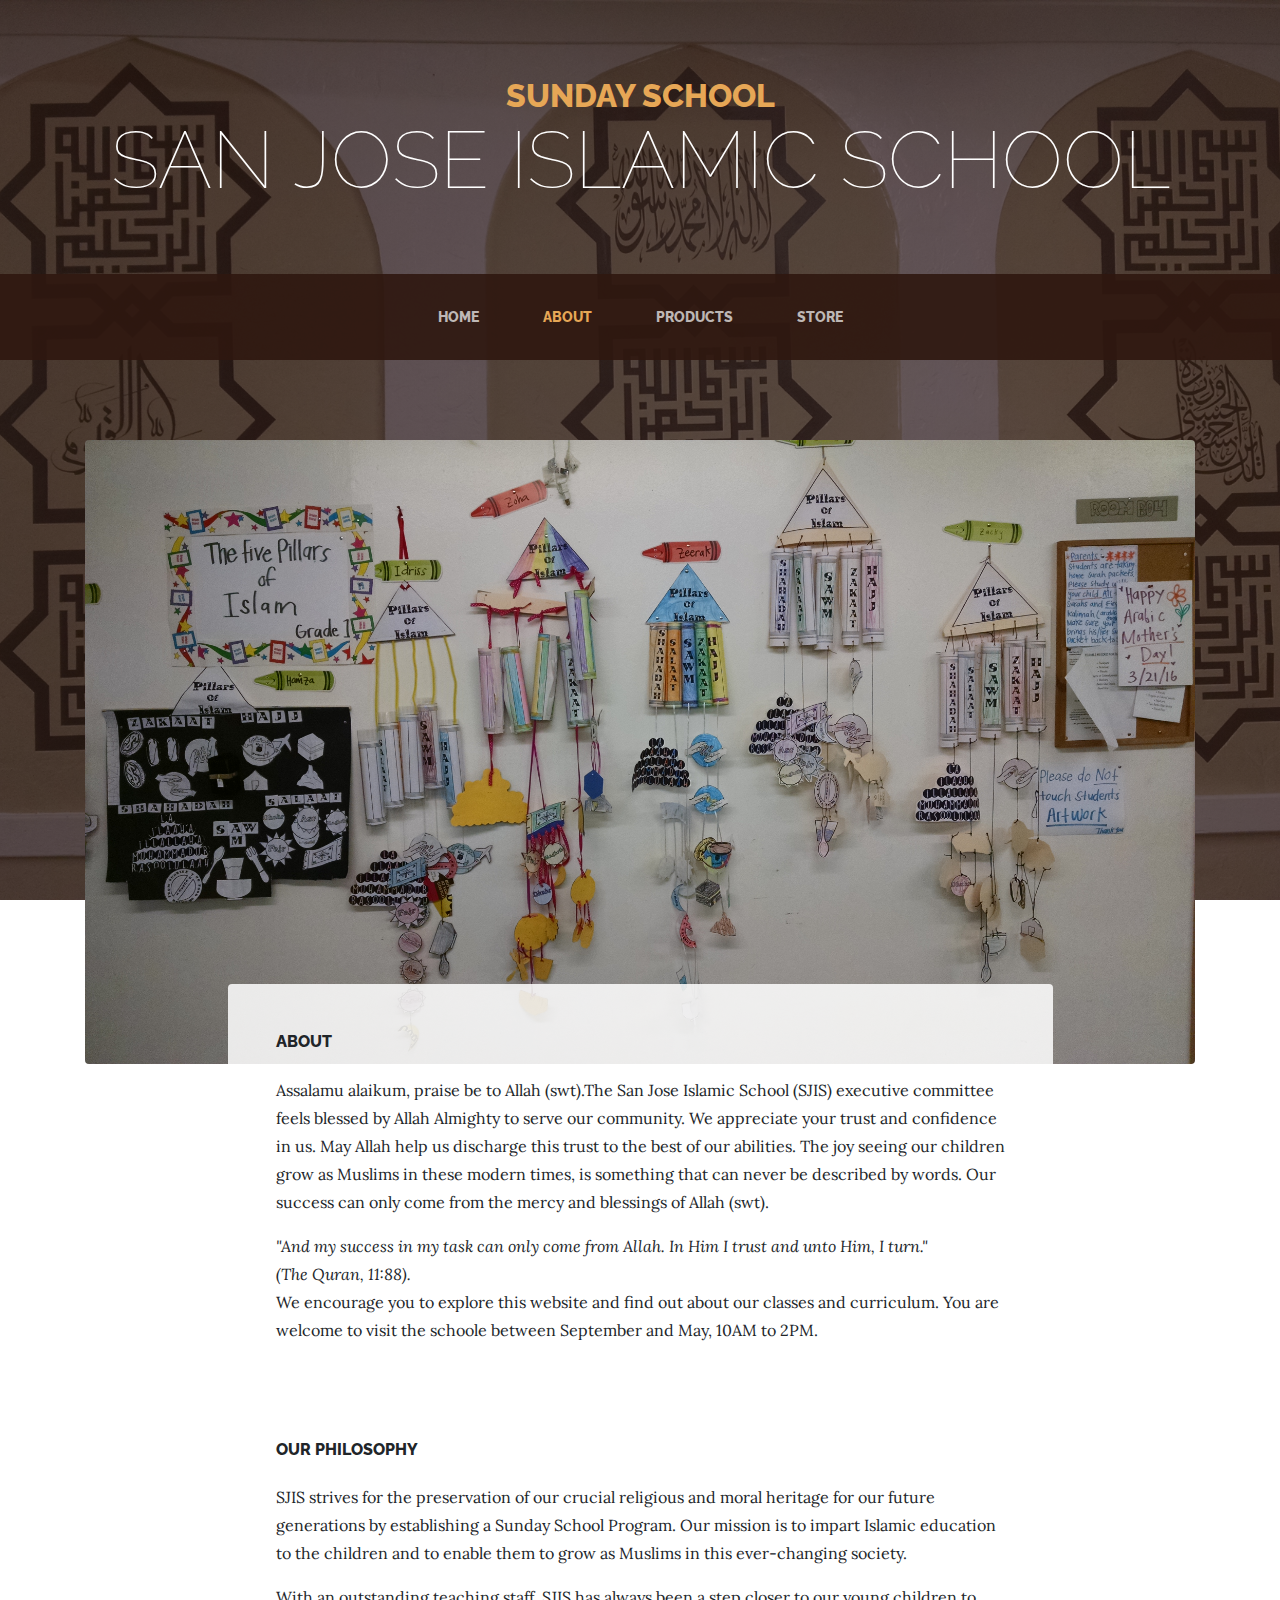
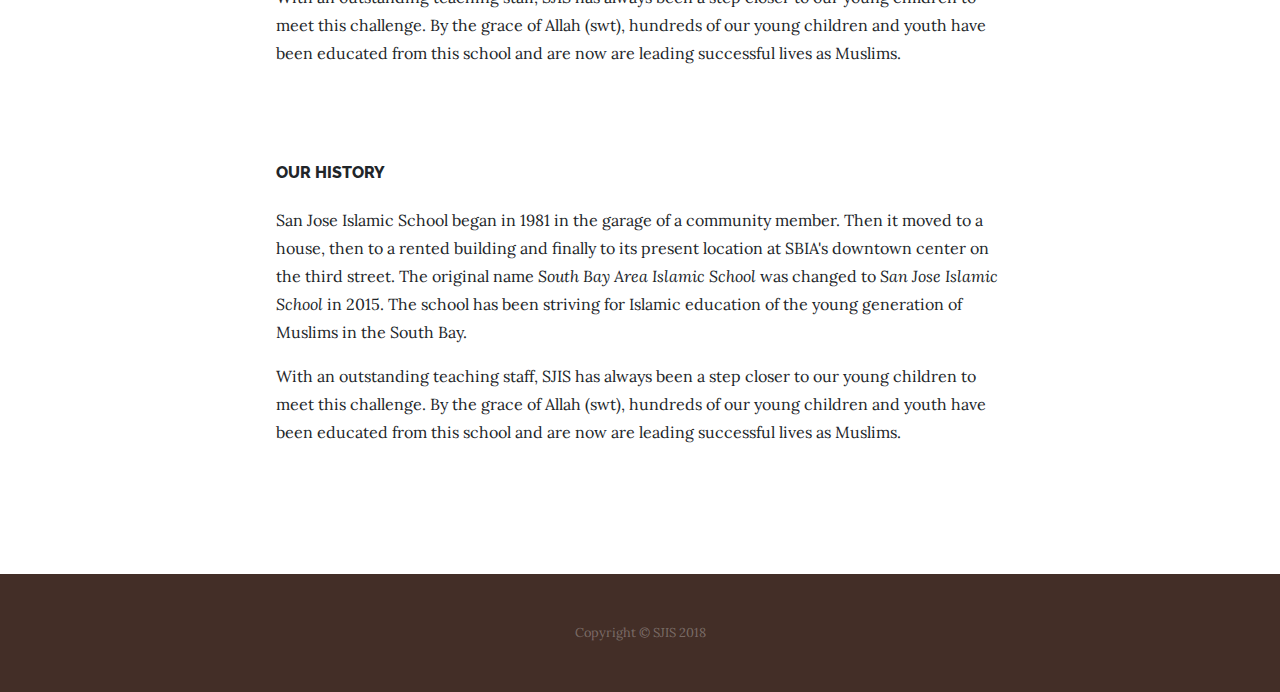
==== mysjis/about.html @ 354fd091 "initial change" ====
<!DOCTYPE html>
<html lang="en">

  <head>

    <meta charset="utf-8">
    <meta name="viewport" content="width=device-width, initial-scale=1, shrink-to-fit=no">
    <meta name="description" content="">
    <meta name="author" content="">

    <title>San Jose Islamic School</title>

    <!-- Bootstrap core CSS -->
    <link href="vendor/bootstrap/css/bootstrap.min.css" rel="stylesheet">

    <!-- Custom fonts for this template -->
    <link href="https://fonts.googleapis.com/css?family=Raleway:100,100i,200,200i,300,300i,400,400i,500,500i,600,600i,700,700i,800,800i,900,900i" rel="stylesheet">
    <link href="https://fonts.googleapis.com/css?family=Lora:400,400i,700,700i" rel="stylesheet">

    <!-- Custom styles for this template -->
    <link href="css/business-casual.min.css" rel="stylesheet">

  </head>

  <body>

    <h1 class="site-heading text-center text-white d-none d-lg-block">
      <span class="site-heading-upper text-primary mb-3">Sunday School</span>
      <span class="site-heading-lower">San Jose Islamic School</span>
    </h1>

    <!-- Navigation -->
    <nav class="navbar navbar-expand-lg navbar-dark py-lg-4" id="mainNav">
      <div class="container">
        <a class="navbar-brand text-uppercase text-expanded font-weight-bold d-lg-none" href="#">Start Bootstrap</a>
        <button class="navbar-toggler" type="button" data-toggle="collapse" data-target="#navbarResponsive" aria-controls="navbarResponsive" aria-expanded="false" aria-label="Toggle navigation">
          <span class="navbar-toggler-icon"></span>
        </button>
        <div class="collapse navbar-collapse" id="navbarResponsive">
          <ul class="navbar-nav mx-auto">
            <li class="nav-item px-lg-4">
              <a class="nav-link text-uppercase text-expanded" href="index.html">Home
                <span class="sr-only">(current)</span>
              </a>
            </li>
            <li class="nav-item active px-lg-4">
              <a class="nav-link text-uppercase text-expanded" href="about.html">About</a>
            </li>
            <li class="nav-item px-lg-4">
              <a class="nav-link text-uppercase text-expanded" href="products.html">Products</a>
            </li>
            <li class="nav-item px-lg-4">
              <a class="nav-link text-uppercase text-expanded" href="store.html">Store</a>
            </li>
          </ul>
        </div>
      </div>
    </nav>

    <section class="page-section about-heading">
      <div class="container">
      <img class="img-fluid rounded about-heading-img mb-3 mb-lg-0" src="img/school/student_wall.jpg" alt=""> 
        <div class="about-heading-content">
          <div class="row">
            <div class="col-xl-9 col-lg-10 mx-auto">
              <div class="bg-faded rounded p-5">
                <h2 class="section-heading mb-4">
                  <span class="section-heading-upper">ABOUT </span>
                 
                </h2>
                <p>Assalamu alaikum, praise be to Allah (swt).The San Jose Islamic School (SJIS) executive committee feels blessed by Allah Almighty to serve our community. We appreciate your trust and confidence in us. May Allah help us discharge this trust to the best of our abilities.
The joy seeing our children grow as Muslims in these modern times, is something that can never be described by words. Our success can only come from the mercy and blessings of Allah (swt). 
 <p class="mb-0">
<em>"And my success in my task can only come from Allah. In Him I trust and unto Him, I turn." <br>(The Quran, 11:88).</em></p>

 
<p class="mb-0">
We encourage you to explore this website and find out about our classes and curriculum. You are welcome to visit the schoole between September and May, 10AM to 2PM.</p>
                
              </div>
            </div>
          </div>
        </div>
      </div>
    </section>


        <section class="page-section about-heading">
      <div class="container">
        <!-- <img class="img-fluid rounded about-heading-img mb-3 mb-lg-0" src="img/school/student_wall.jpg" alt=""> -->
        <div class="about-heading-content">
          <div class="row">
            <div class="col-xl-9 col-lg-10 mx-auto">
              <div class="bg-faded rounded p-5">
                <h2 class="section-heading mb-4">
                  <span class="section-heading-upper">Our Philosophy </span>
                  
                </h2>
                <p>SJIS strives for the preservation of our crucial religious and moral heritage for our future generations by establishing a Sunday School Program. Our mission is to impart Islamic education to the children and to enable them to grow as Muslims in this ever-changing society.</p>



 
<p class="mb-0">
With an outstanding teaching staff, SJIS has always been a step closer to our young children to meet this challenge. By the grace of Allah (swt), hundreds of our young children and youth have been educated from this school and are now are leading successful lives as Muslims.</p>
                
              </div>
            </div>
          </div>
        </div>
      </div>
    </section>


     <section class="page-section about-heading">
      <div class="container">
        <!-- <img class="img-fluid rounded about-heading-img mb-3 mb-lg-0" src="img/school/student_wall.jpg" alt=""> -->
        <div class="about-heading-content">
          <div class="row">
            <div class="col-xl-9 col-lg-10 mx-auto">
              <div class="bg-faded rounded p-5">
                <h2 class="section-heading mb-4">
                  <span class="section-heading-upper">Our History </span>
                  
                </h2>
                <p>San Jose Islamic School began in 1981 in the garage of a community member. Then it moved to a house, then to a rented building and finally to its present location at SBIA's downtown center on the third street. The original name <em>South Bay Area Islamic School</em> was changed to <em>San Jose Islamic School</em> in 2015. The school has been striving for Islamic education of the young generation of Muslims in the South Bay.
 </p>


 
<p class="mb-0">
With an outstanding teaching staff, SJIS has always been a step closer to our young children to meet this challenge. By the grace of Allah (swt), hundreds of our young children and youth have been educated from this school and are now are leading successful lives as Muslims.</p>
                
              </div>
            </div>
          </div>
        </div>
      </div>
    </section>


    <footer class="footer text-faded text-center py-5">
      <div class="container">
        <p class="m-0 small">Copyright &copy; SJIS 2018</p>
      </div>
    </footer>

    <!-- Bootstrap core JavaScript -->
    <script src="vendor/jquery/jquery.min.js"></script>
    <script src="vendor/bootstrap/js/bootstrap.bundle.min.js"></script>

  </body>

</html>
---- mysjis/css/business-casual.min.css ----
body{font-family:Lora;background:linear-gradient(rgba(47,23,15,.65),rgba(47,23,15,.65)),url(../img/school/bg.jpg);background-attachment:fixed;background-position:center;background-size:cover}h1,h2,h3,h4,h5,h6{font-family:Raleway}p{line-height:1.75}.text-faded{color:rgba(255,255,255,.3)}.site-heading{margin-top:5rem;margin-bottom:5rem;text-transform:uppercase;line-height:1;font-family:Raleway}.site-heading .site-heading-upper{display:block;font-size:2rem;font-weight:800}.site-heading .site-heading-lower{font-size:5rem;font-weight:100;line-height:4rem}.page-section{margin-top:5rem;margin-bottom:5rem}.section-heading{text-transform:uppercase}.section-heading .section-heading-upper{display:block;font-size:1rem;font-weight:800}.section-heading .section-heading-lower{display:block;font-size:3rem;font-weight:100}.bg-faded{background-color:rgba(255,255,255,.85)}#mainNav{background-color:rgba(47,23,15,.9);font-family:Raleway}#mainNav .navbar-brand{color:#e6a756}#mainNav .navbar-nav .nav-item .nav-link{color:rgba(255,255,255,.7);font-weight:800}#mainNav .navbar-nav .nav-item.active .nav-link{color:#e6a756}@media (min-width:992px){#mainNav .navbar-nav .nav-item .nav-link{font-size:.9rem}#mainNav .navbar-nav .nav-item .nav-link:hover{color:rgba(255,255,255,.4)}#mainNav .navbar-nav .nav-item.active .nav-link:hover{color:#e6a756}}.btn-xl{font-weight:700;font-size:.8rem;padding-top:1.5rem;padding-bottom:1.5rem;padding-left:2rem;padding-right:2rem}.intro{position:relative}@media (min-width:992px){.intro .intro-img{width:75%;float:right}.intro .intro-text{left:0;width:60%;margin-top:3rem;position:absolute}.intro .intro-text .intro-button{width:100%;left:0;position:absolute;bottom:-2rem}}@media (min-width:1200px){.intro .intro-text{width:45%}}.cta{padding-top:5rem;padding-bottom:5rem;background-color:rgba(230,167,86,.9)}.cta .cta-inner{position:relative;padding:3rem;margin:.5rem;background-color:rgba(255,255,255,.85)}.cta .cta-inner:before{border-radius:.5rem;content:'';position:absolute;top:-.5rem;bottom:-.5rem;left:-.5rem;right:-.5rem;border:.25rem solid rgba(255,255,255,.85)}@media (min-width:992px){.about-heading .about-heading-img{position:relative;z-index:0}.about-heading .about-heading-content{margin-top:-5rem;position:relative;z-index:1}}@media (min-width:992px){.product-item .product-item-title{position:relative;z-index:1;margin-bottom:-3rem}.product-item .product-item-img{position:relative;z-index:0;max-width:60vw}.product-item .product-item-description{position:relative;z-index:1;margin-top:-3rem;max-width:50vw}}.list-hours{font-size:.9rem}.list-hours .list-hours-item{border-bottom:1px solid rgba(230,167,86,.5);padding-bottom:.25rem;margin-bottom:1rem;font-style:italic}.list-hours .list-hours-item.today{font-weight:700;color:#e6a756}@media (min-width:992px){.list-hours{width:50%;font-size:1.1rem}}.address strong{font-size:1.2rem}.footer{background-color:rgba(47,23,15,.9)}.text-primary{color:#e6a756!important}.bg-primary{background-color:#e6a756!important}.btn{box-shadow:0 3px 3px 0 rgba(33,37,41,.1)}.btn-primary{background-color:#e6a756;border-color:#e6a756}.btn-primary:active,.btn-primary:focus,.btn-primary:hover{background-color:#df902a;border-color:#df902a}.font-weight-light{font-weight:100!important}
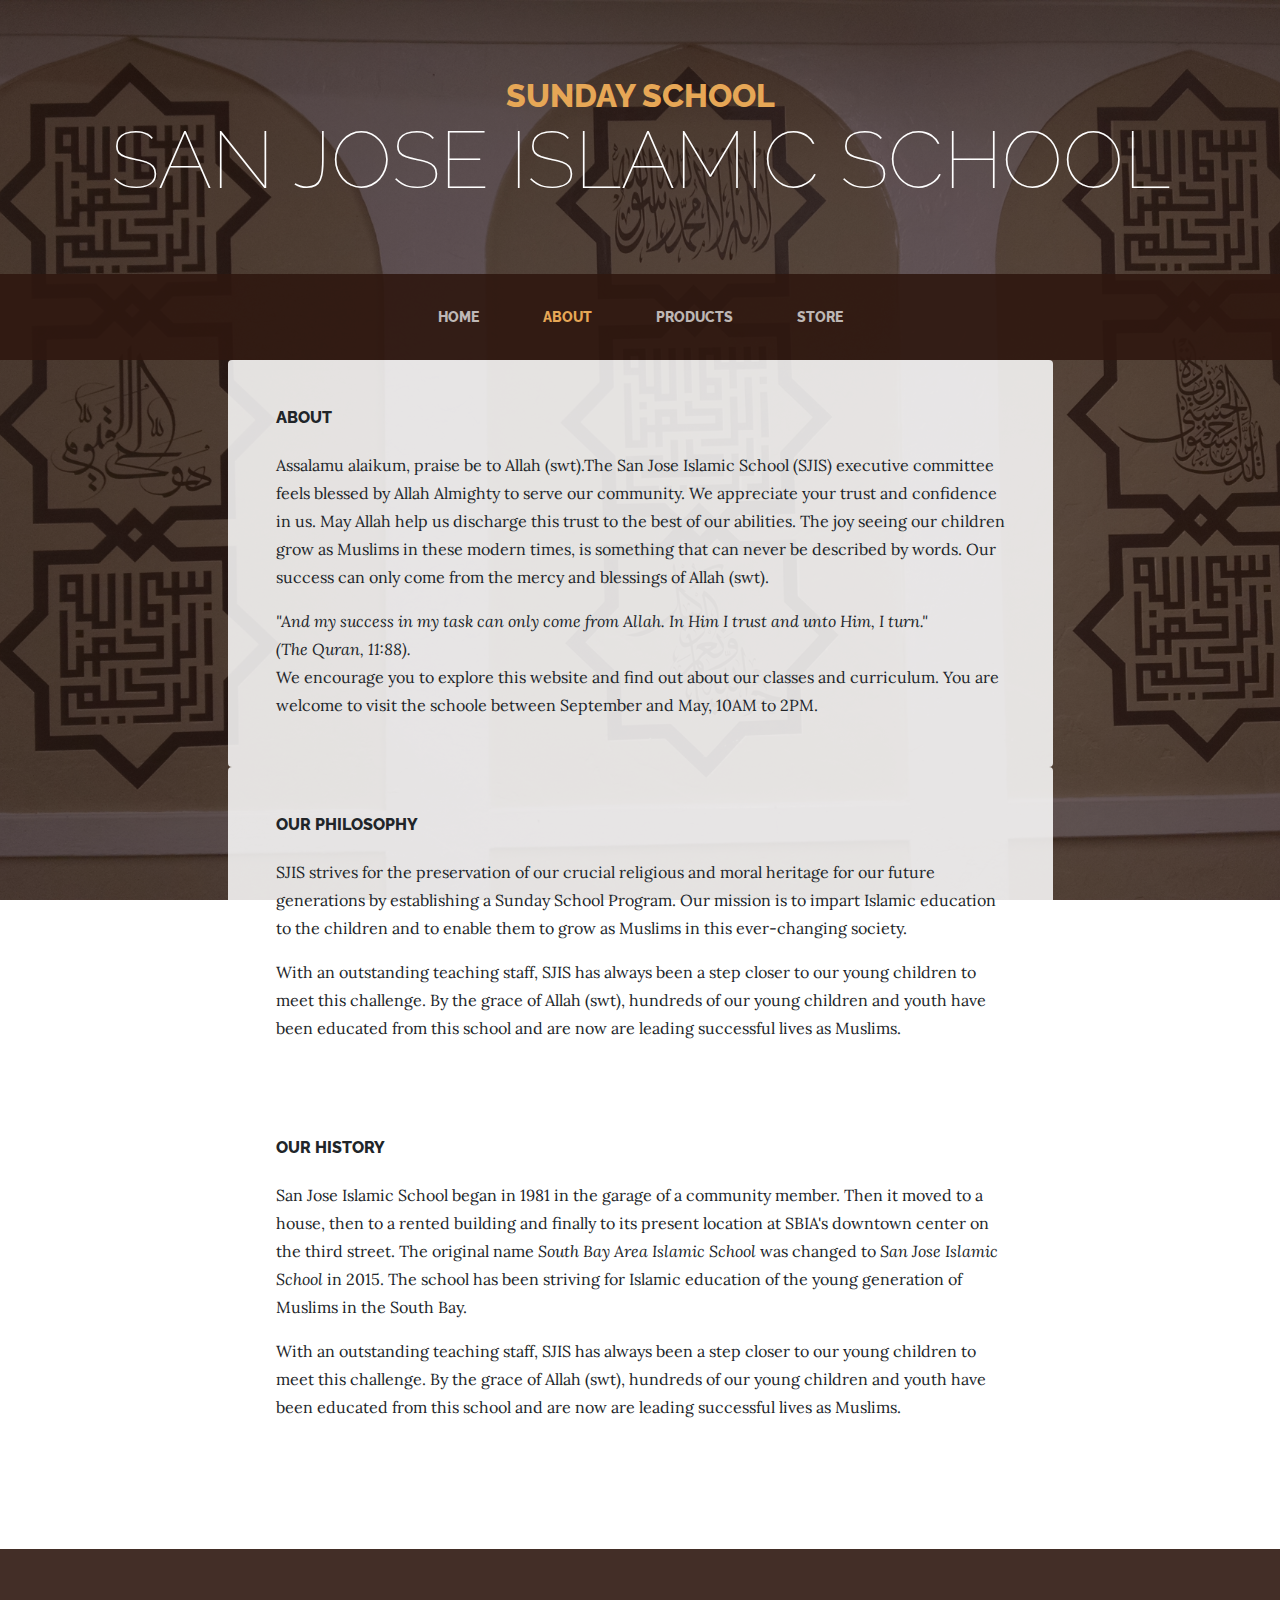
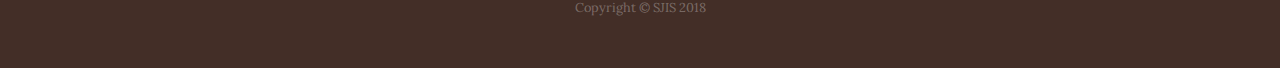
==== commit 5dc22b60: "added new images and page" ====
--- a/mysjis/about.html
+++ b/mysjis/about.html
@@ -59,7 +59,7 @@
 
     <section class="page-section about-heading">
       <div class="container">
-      <img class="img-fluid rounded about-heading-img mb-3 mb-lg-0" src="img/school/student_wall.jpg" alt=""> 
+      <!-- <img class="img-fluid rounded about-heading-img mb-3 mb-lg-0" src="img/school/student_wall.jpg" alt="">  -->
         <div class="about-heading-content">
           <div class="row">
             <div class="col-xl-9 col-lg-10 mx-auto">
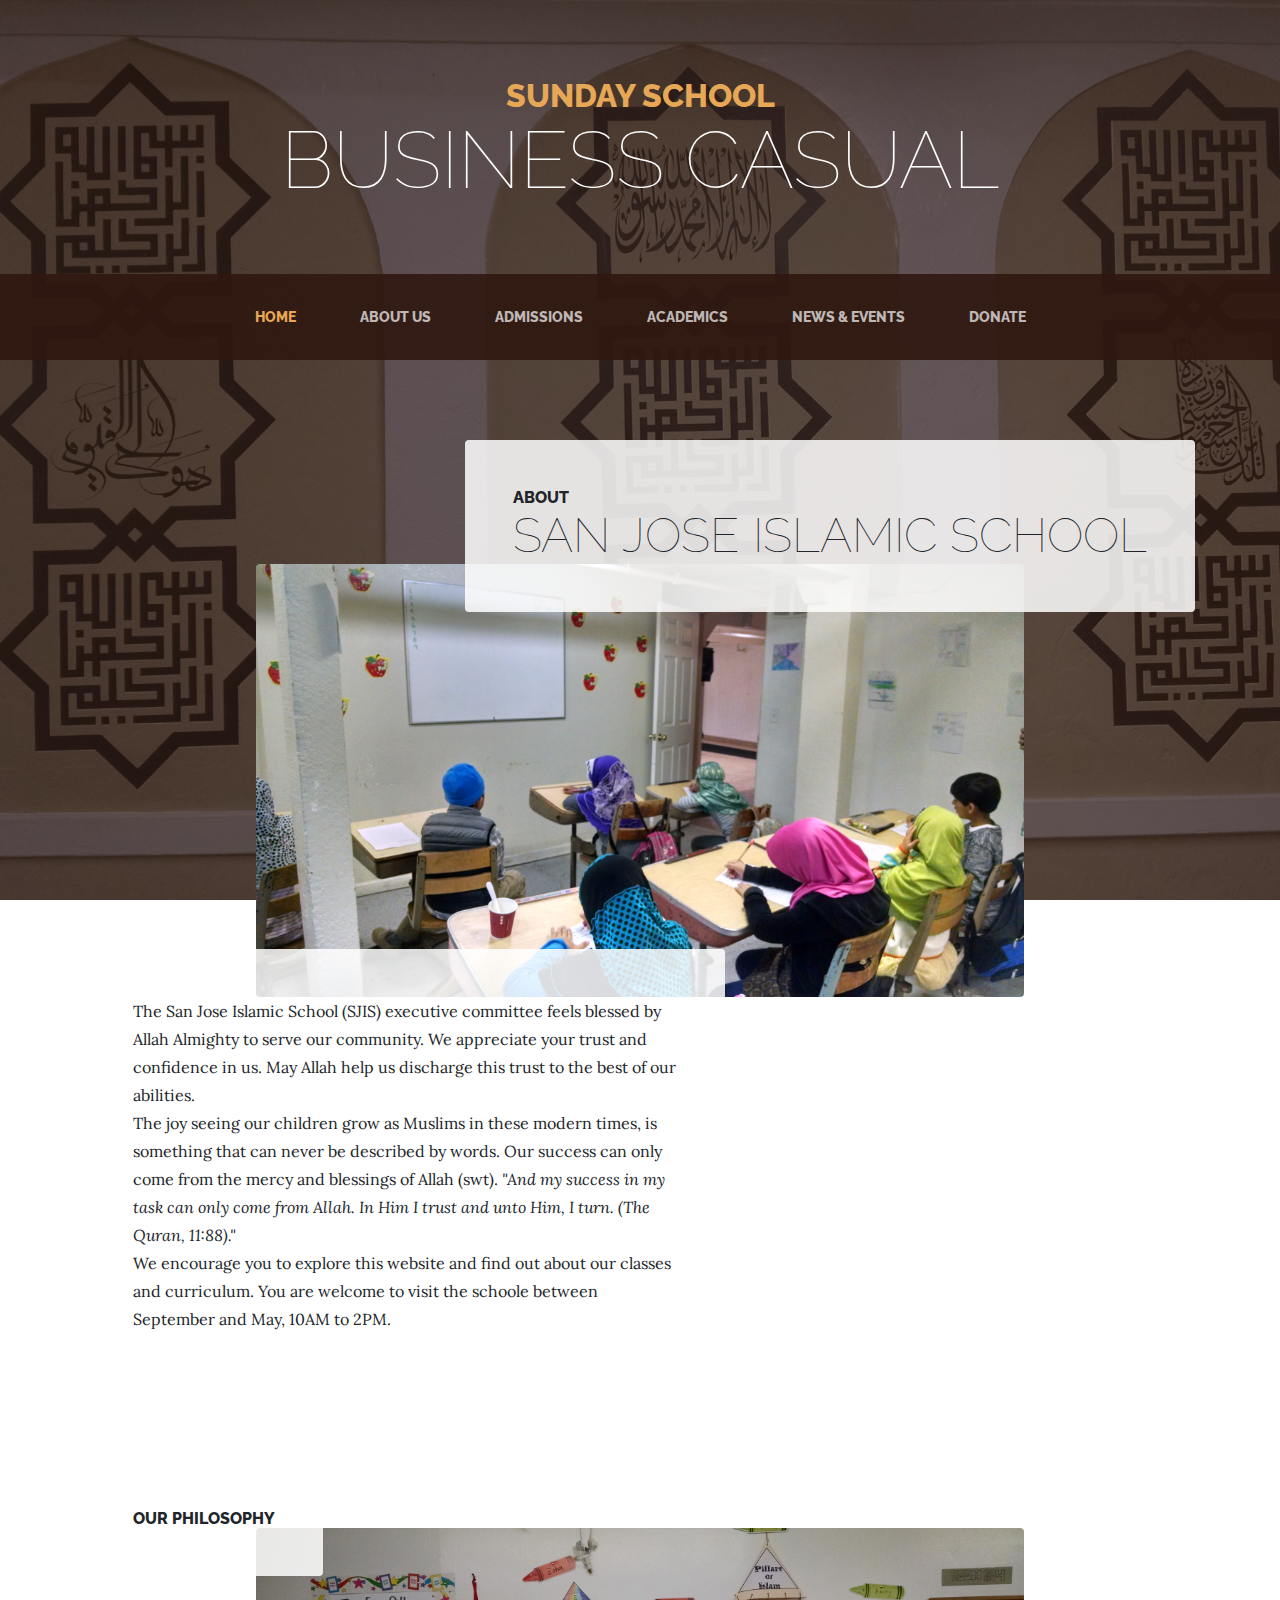
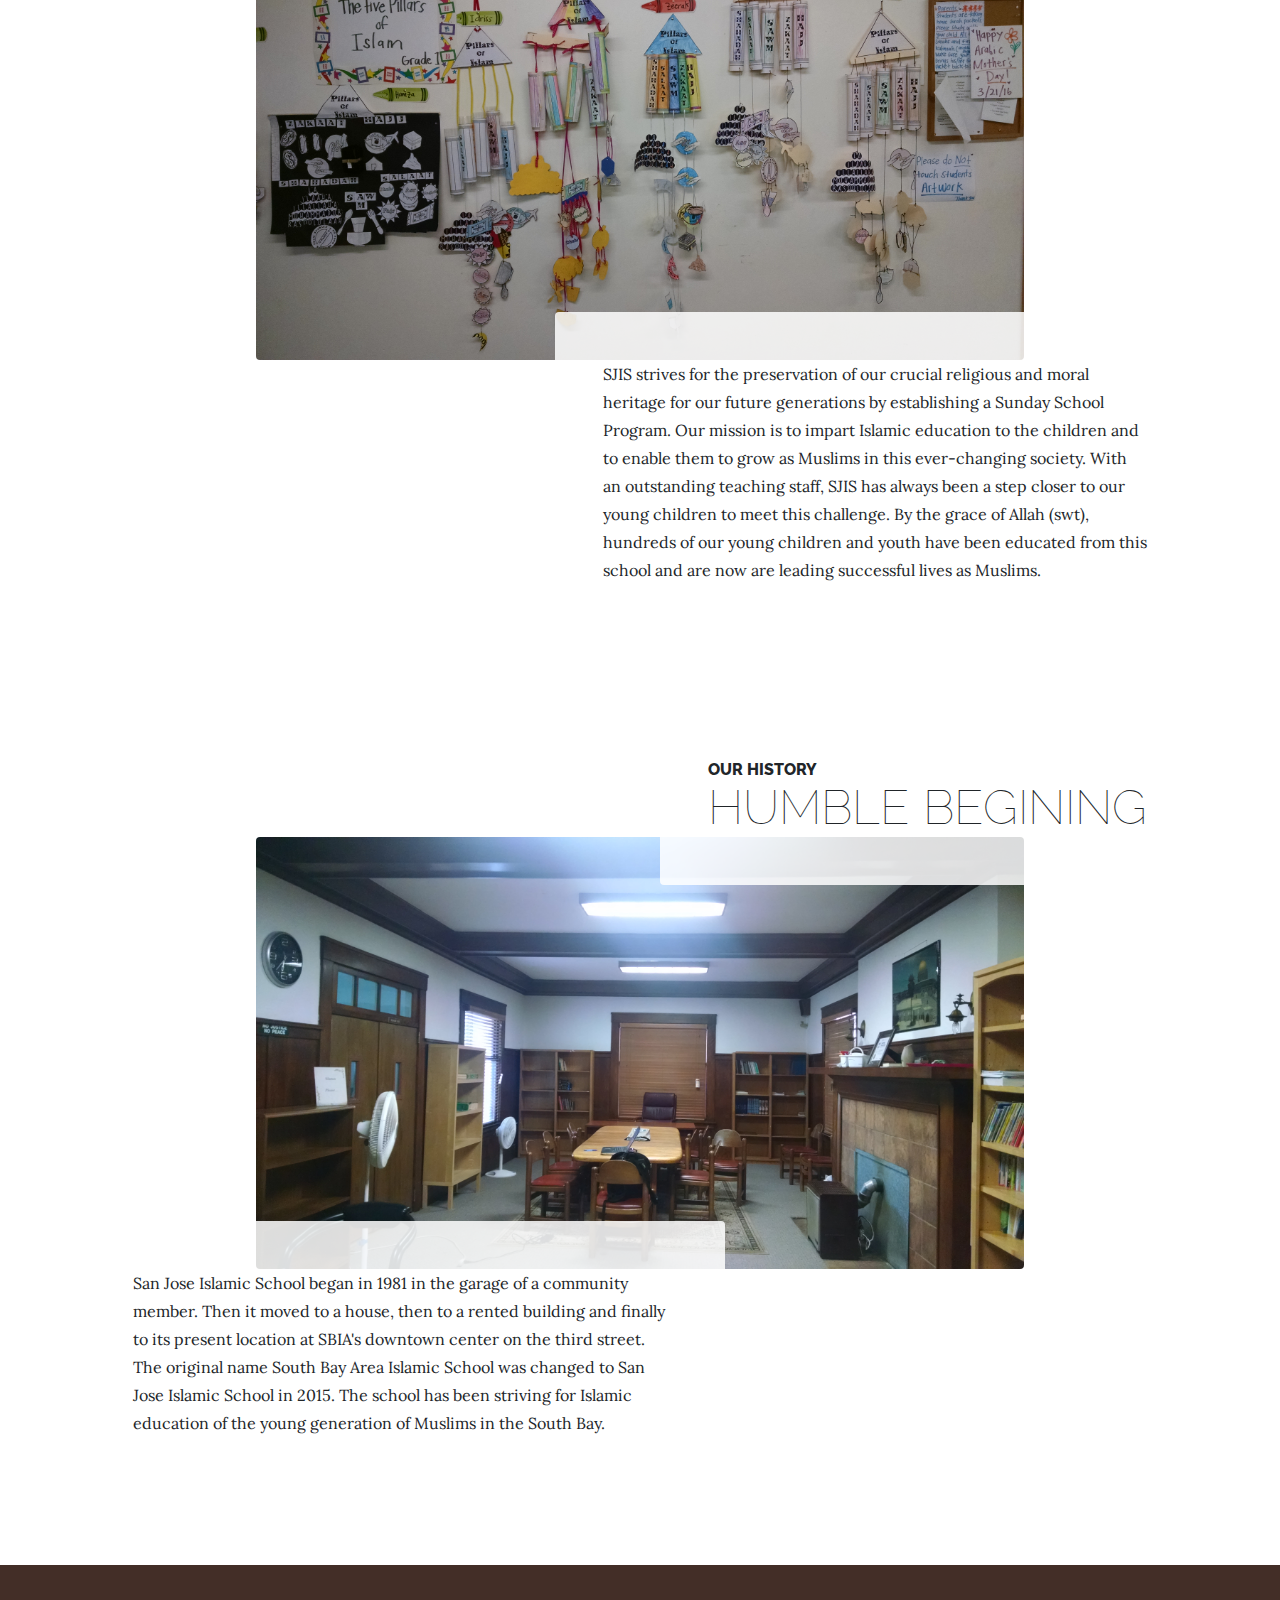
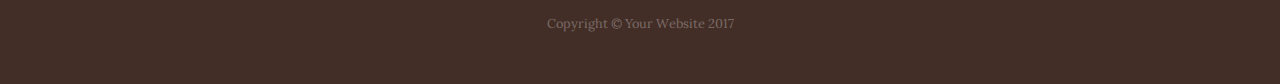
==== commit 217ee00e: "added nav" ====
--- a/mysjis/about.html
+++ b/mysjis/about.html
@@ -8,7 +8,7 @@
     <meta name="description" content="">
     <meta name="author" content="">
 
-    <title>San Jose Islamic School</title>
+    <title>Business Casual - Start Bootstrap Theme</title>
 
     <!-- Bootstrap core CSS -->
     <link href="vendor/bootstrap/css/bootstrap.min.css" rel="stylesheet">
@@ -26,10 +26,11 @@
 
     <h1 class="site-heading text-center text-white d-none d-lg-block">
       <span class="site-heading-upper text-primary mb-3">Sunday School</span>
-      <span class="site-heading-lower">San Jose Islamic School</span>
+      <span class="site-heading-lower">Business Casual</span>
     </h1>
 
     <!-- Navigation -->
+   <!-- Navigation -->
     <nav class="navbar navbar-expand-lg navbar-dark py-lg-4" id="mainNav">
       <div class="container">
         <a class="navbar-brand text-uppercase text-expanded font-weight-bold d-lg-none" href="#">Start Bootstrap</a>
@@ -38,110 +39,105 @@
         </button>
         <div class="collapse navbar-collapse" id="navbarResponsive">
           <ul class="navbar-nav mx-auto">
-            <li class="nav-item px-lg-4">
+            <li class="nav-item active px-lg-4">
               <a class="nav-link text-uppercase text-expanded" href="index.html">Home
                 <span class="sr-only">(current)</span>
               </a>
             </li>
-            <li class="nav-item active px-lg-4">
-              <a class="nav-link text-uppercase text-expanded" href="about.html">About</a>
+            <li class="nav-item px-lg-4">
+              <a class="nav-link text-uppercase text-expanded" href="about.html">About Us</a>
             </li>
             <li class="nav-item px-lg-4">
-              <a class="nav-link text-uppercase text-expanded" href="products.html">Products</a>
+              <a class="nav-link text-uppercase text-expanded" href="products.html">Admissions</a>
             </li>
             <li class="nav-item px-lg-4">
-              <a class="nav-link text-uppercase text-expanded" href="store.html">Store</a>
+              <a class="nav-link text-uppercase text-expanded" href="store.html">Academics</a>
+            </li>
+            <li class="nav-item px-lg-4">
+              <a class="nav-link text-uppercase text-expanded" href="store.html">News & Events</a>
+            </li>
+            <li class="nav-item px-lg-4">
+              <a class="nav-link text-uppercase text-expanded" href="store.html">Donate</a>
             </li>
           </ul>
         </div>
       </div>
     </nav>
 
-    <section class="page-section about-heading">
+
+    <section class="page-section">
       <div class="container">
-      <!-- <img class="img-fluid rounded about-heading-img mb-3 mb-lg-0" src="img/school/student_wall.jpg" alt="">  -->
-        <div class="about-heading-content">
-          <div class="row">
-            <div class="col-xl-9 col-lg-10 mx-auto">
-              <div class="bg-faded rounded p-5">
-                <h2 class="section-heading mb-4">
-                  <span class="section-heading-upper">ABOUT </span>
-                 
-                </h2>
-                <p>Assalamu alaikum, praise be to Allah (swt).The San Jose Islamic School (SJIS) executive committee feels blessed by Allah Almighty to serve our community. We appreciate your trust and confidence in us. May Allah help us discharge this trust to the best of our abilities.
+        <div class="product-item">
+          <div class="product-item-title d-flex">
+            <div class="bg-faded p-5 d-flex ml-auto rounded">
+              <h2 class="section-heading mb-0">
+                <span class="section-heading-upper">About</span>
+                <span class="section-heading-lower">SAN JOSE ISLAMIC SCHOOL</span>
+              </h2>
+
+            </div>
+          </div>
+          <img class="product-item-img mx-auto d-flex rounded img-fluid mb-3 mb-sm-0" src="img/school/4.jpg" alt="">
+          <div class="product-item-description d-flex mr-auto">
+            <div class="bg-faded p-5 rounded">
+              <p class="mb-0">The San Jose Islamic School (SJIS) executive committee feels blessed by Allah Almighty to serve our community. We appreciate your trust and confidence in us. May Allah help us discharge this trust to the best of our abilities.<br>
+
 The joy seeing our children grow as Muslims in these modern times, is something that can never be described by words. Our success can only come from the mercy and blessings of Allah (swt). 
- <p class="mb-0">
-<em>"And my success in my task can only come from Allah. In Him I trust and unto Him, I turn." <br>(The Quran, 11:88).</em></p>
 
- 
-<p class="mb-0">
+<em>"And my success in my task can only come from Allah. In Him I trust and unto Him, I turn. (The Quran, 11:88)."</em><br>
 We encourage you to explore this website and find out about our classes and curriculum. You are welcome to visit the schoole between September and May, 10AM to 2PM.</p>
-                
-              </div>
             </div>
           </div>
         </div>
       </div>
     </section>
 
-
-        <section class="page-section about-heading">
+    <section class="page-section">
       <div class="container">
-        <!-- <img class="img-fluid rounded about-heading-img mb-3 mb-lg-0" src="img/school/student_wall.jpg" alt=""> -->
-        <div class="about-heading-content">
-          <div class="row">
-            <div class="col-xl-9 col-lg-10 mx-auto">
-              <div class="bg-faded rounded p-5">
-                <h2 class="section-heading mb-4">
-                  <span class="section-heading-upper">Our Philosophy </span>
-                  
-                </h2>
-                <p>SJIS strives for the preservation of our crucial religious and moral heritage for our future generations by establishing a Sunday School Program. Our mission is to impart Islamic education to the children and to enable them to grow as Muslims in this ever-changing society.</p>
-
-
-
- 
-<p class="mb-0">
+        <div class="product-item">
+          <div class="product-item-title d-flex">
+            <div class="bg-faded p-5 d-flex mr-auto rounded">
+              <h2 class="section-heading mb-0">
+                <span class="section-heading-upper">Our Philosophy</span>
+               
+              </h2>
+            </div>
+          </div>
+          <img class="product-item-img mx-auto d-flex rounded img-fluid mb-3 mb-sm-0" src="img/school/student_wall.jpg" alt="">
+          <div class="product-item-description d-flex ml-auto">
+            <div class="bg-faded p-5 rounded">
+              <p class="mb-0">SJIS strives for the preservation of our crucial religious and moral heritage for our future generations by establishing a Sunday School Program. Our mission is to impart Islamic education to the children and to enable them to grow as Muslims in this ever-changing society.
 With an outstanding teaching staff, SJIS has always been a step closer to our young children to meet this challenge. By the grace of Allah (swt), hundreds of our young children and youth have been educated from this school and are now are leading successful lives as Muslims.</p>
-                
-              </div>
             </div>
           </div>
         </div>
       </div>
     </section>
 
-
-     <section class="page-section about-heading">
+    <section class="page-section">
       <div class="container">
-        <!-- <img class="img-fluid rounded about-heading-img mb-3 mb-lg-0" src="img/school/student_wall.jpg" alt=""> -->
-        <div class="about-heading-content">
-          <div class="row">
-            <div class="col-xl-9 col-lg-10 mx-auto">
-              <div class="bg-faded rounded p-5">
-                <h2 class="section-heading mb-4">
-                  <span class="section-heading-upper">Our History </span>
-                  
-                </h2>
-                <p>San Jose Islamic School began in 1981 in the garage of a community member. Then it moved to a house, then to a rented building and finally to its present location at SBIA's downtown center on the third street. The original name <em>South Bay Area Islamic School</em> was changed to <em>San Jose Islamic School</em> in 2015. The school has been striving for Islamic education of the young generation of Muslims in the South Bay.
- </p>
-
-
- 
-<p class="mb-0">
-With an outstanding teaching staff, SJIS has always been a step closer to our young children to meet this challenge. By the grace of Allah (swt), hundreds of our young children and youth have been educated from this school and are now are leading successful lives as Muslims.</p>
-                
-              </div>
+        <div class="product-item">
+          <div class="product-item-title d-flex">
+            <div class="bg-faded p-5 d-flex ml-auto rounded">
+              <h2 class="section-heading mb-0">
+                <span class="section-heading-upper">Our History</span>
+                <span class="section-heading-lower">Humble Begining</span>
+              </h2>
+            </div>
+          </div>
+          <img class="product-item-img mx-auto d-flex rounded img-fluid mb-3 mb-sm-0" src="img/school/1.jpg" alt="">
+          <div class="product-item-description d-flex mr-auto">
+            <div class="bg-faded p-5 rounded">
+              <p class="mb-0">San Jose Islamic School began in 1981 in the garage of a community member. Then it moved to a house, then to a rented building and finally to its present location at SBIA's downtown center on the third street. The original name South Bay Area Islamic School was changed to San Jose Islamic School in 2015. The school has been striving for Islamic education of the young generation of Muslims in the South Bay.</p>
             </div>
           </div>
         </div>
       </div>
     </section>
 
-
     <footer class="footer text-faded text-center py-5">
       <div class="container">
-        <p class="m-0 small">Copyright &copy; SJIS 2018</p>
+        <p class="m-0 small">Copyright &copy; Your Website 2017</p>
       </div>
     </footer>
 
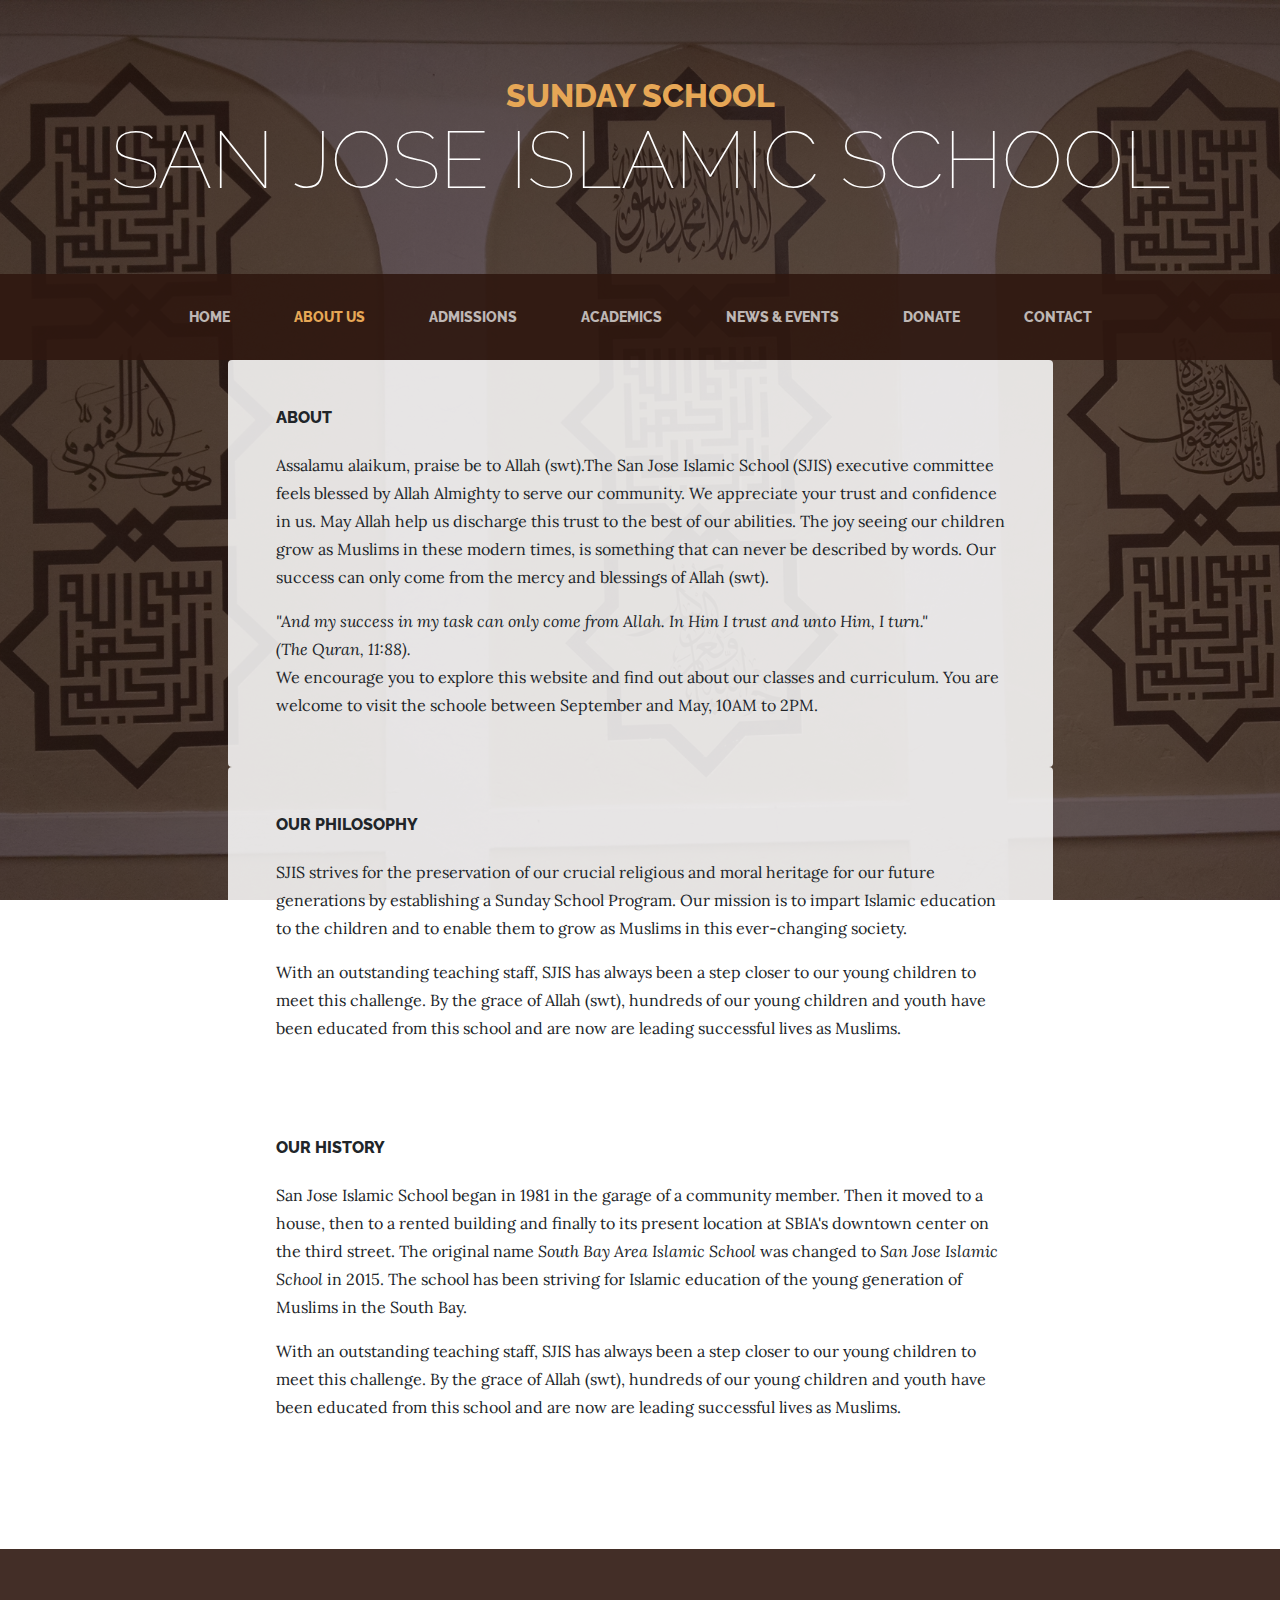
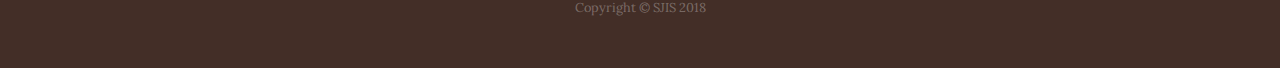
==== commit 07c53980: "added the files" ====
--- a/mysjis/about.html
+++ b/mysjis/about.html
@@ -8,7 +8,7 @@
     <meta name="description" content="">
     <meta name="author" content="">
 
-    <title>Business Casual - Start Bootstrap Theme</title>
+    <title>San Jose Islamic School</title>
 
     <!-- Bootstrap core CSS -->
     <link href="vendor/bootstrap/css/bootstrap.min.css" rel="stylesheet">
@@ -26,12 +26,11 @@
 
     <h1 class="site-heading text-center text-white d-none d-lg-block">
       <span class="site-heading-upper text-primary mb-3">Sunday School</span>
-      <span class="site-heading-lower">Business Casual</span>
+      <span class="site-heading-lower">San Jose Islamic School</span>
     </h1>
 
     <!-- Navigation -->
-   <!-- Navigation -->
-    <nav class="navbar navbar-expand-lg navbar-dark py-lg-4" id="mainNav">
+   <nav class="navbar navbar-expand-lg navbar-dark py-lg-4" id="mainNav">
       <div class="container">
         <a class="navbar-brand text-uppercase text-expanded font-weight-bold d-lg-none" href="#">Start Bootstrap</a>
         <button class="navbar-toggler" type="button" data-toggle="collapse" data-target="#navbarResponsive" aria-controls="navbarResponsive" aria-expanded="false" aria-label="Toggle navigation">
@@ -39,16 +38,17 @@
         </button>
         <div class="collapse navbar-collapse" id="navbarResponsive">
           <ul class="navbar-nav mx-auto">
-            <li class="nav-item active px-lg-4">
+            <li class="nav-item  px-lg-4">
               <a class="nav-link text-uppercase text-expanded" href="index.html">Home
-                <span class="sr-only">(current)</span>
+               
               </a>
             </li>
-            <li class="nav-item px-lg-4">
+            <li class="nav-item active px-lg-4">
               <a class="nav-link text-uppercase text-expanded" href="about.html">About Us</a>
+               <span class="sr-only">(current)</span>
             </li>
             <li class="nav-item px-lg-4">
-              <a class="nav-link text-uppercase text-expanded" href="products.html">Admissions</a>
+              <a class="nav-link text-uppercase text-expanded" href="admissions.html">Admissions</a>
             </li>
             <li class="nav-item px-lg-4">
               <a class="nav-link text-uppercase text-expanded" href="store.html">Academics</a>
@@ -59,85 +59,99 @@
             <li class="nav-item px-lg-4">
               <a class="nav-link text-uppercase text-expanded" href="store.html">Donate</a>
             </li>
+             <li class="nav-item px-lg-4">
+              <a class="nav-link text-uppercase text-expanded" href="contact.html">Contact</a>
+            </li>
           </ul>
         </div>
       </div>
     </nav>
 
+    <section class="page-section about-heading">
+      <div class="container">
+      <!-- <img class="img-fluid rounded about-heading-img mb-3 mb-lg-0" src="img/school/student_wall.jpg" alt="">  -->
+        <div class="about-heading-content">
+          <div class="row">
+            <div class="col-xl-9 col-lg-10 mx-auto">
+              <div class="bg-faded rounded p-5">
+                <h2 class="section-heading mb-4">
+                  <span class="section-heading-upper">ABOUT </span>
+                 
+                </h2>
+                <p>Assalamu alaikum, praise be to Allah (swt).The San Jose Islamic School (SJIS) executive committee feels blessed by Allah Almighty to serve our community. We appreciate your trust and confidence in us. May Allah help us discharge this trust to the best of our abilities.
+The joy seeing our children grow as Muslims in these modern times, is something that can never be described by words. Our success can only come from the mercy and blessings of Allah (swt). 
+ <p class="mb-0">
+<em>"And my success in my task can only come from Allah. In Him I trust and unto Him, I turn." <br>(The Quran, 11:88).</em></p>
 
-    <section class="page-section">
-      <div class="container">
-        <div class="product-item">
-          <div class="product-item-title d-flex">
-            <div class="bg-faded p-5 d-flex ml-auto rounded">
-              <h2 class="section-heading mb-0">
-                <span class="section-heading-upper">About</span>
-                <span class="section-heading-lower">SAN JOSE ISLAMIC SCHOOL</span>
-              </h2>
-
-            </div>
-          </div>
-          <img class="product-item-img mx-auto d-flex rounded img-fluid mb-3 mb-sm-0" src="img/school/4.jpg" alt="">
-          <div class="product-item-description d-flex mr-auto">
-            <div class="bg-faded p-5 rounded">
-              <p class="mb-0">The San Jose Islamic School (SJIS) executive committee feels blessed by Allah Almighty to serve our community. We appreciate your trust and confidence in us. May Allah help us discharge this trust to the best of our abilities.<br>
-
-The joy seeing our children grow as Muslims in these modern times, is something that can never be described by words. Our success can only come from the mercy and blessings of Allah (swt). 
-
-<em>"And my success in my task can only come from Allah. In Him I trust and unto Him, I turn. (The Quran, 11:88)."</em><br>
+ 
+<p class="mb-0">
 We encourage you to explore this website and find out about our classes and curriculum. You are welcome to visit the schoole between September and May, 10AM to 2PM.</p>
+                
+              </div>
             </div>
           </div>
         </div>
       </div>
     </section>
 
-    <section class="page-section">
+
+        <section class="page-section about-heading">
       <div class="container">
-        <div class="product-item">
-          <div class="product-item-title d-flex">
-            <div class="bg-faded p-5 d-flex mr-auto rounded">
-              <h2 class="section-heading mb-0">
-                <span class="section-heading-upper">Our Philosophy</span>
-               
-              </h2>
-            </div>
-          </div>
-          <img class="product-item-img mx-auto d-flex rounded img-fluid mb-3 mb-sm-0" src="img/school/student_wall.jpg" alt="">
-          <div class="product-item-description d-flex ml-auto">
-            <div class="bg-faded p-5 rounded">
-              <p class="mb-0">SJIS strives for the preservation of our crucial religious and moral heritage for our future generations by establishing a Sunday School Program. Our mission is to impart Islamic education to the children and to enable them to grow as Muslims in this ever-changing society.
+        <!-- <img class="img-fluid rounded about-heading-img mb-3 mb-lg-0" src="img/school/student_wall.jpg" alt=""> -->
+        <div class="about-heading-content">
+          <div class="row">
+            <div class="col-xl-9 col-lg-10 mx-auto">
+              <div class="bg-faded rounded p-5">
+                <h2 class="section-heading mb-4">
+                  <span class="section-heading-upper">Our Philosophy </span>
+                  
+                </h2>
+                <p>SJIS strives for the preservation of our crucial religious and moral heritage for our future generations by establishing a Sunday School Program. Our mission is to impart Islamic education to the children and to enable them to grow as Muslims in this ever-changing society.</p>
+
+
+
+ 
+<p class="mb-0">
 With an outstanding teaching staff, SJIS has always been a step closer to our young children to meet this challenge. By the grace of Allah (swt), hundreds of our young children and youth have been educated from this school and are now are leading successful lives as Muslims.</p>
+                
+              </div>
             </div>
           </div>
         </div>
       </div>
     </section>
 
-    <section class="page-section">
+
+     <section class="page-section about-heading">
       <div class="container">
-        <div class="product-item">
-          <div class="product-item-title d-flex">
-            <div class="bg-faded p-5 d-flex ml-auto rounded">
-              <h2 class="section-heading mb-0">
-                <span class="section-heading-upper">Our History</span>
-                <span class="section-heading-lower">Humble Begining</span>
-              </h2>
-            </div>
-          </div>
-          <img class="product-item-img mx-auto d-flex rounded img-fluid mb-3 mb-sm-0" src="img/school/1.jpg" alt="">
-          <div class="product-item-description d-flex mr-auto">
-            <div class="bg-faded p-5 rounded">
-              <p class="mb-0">San Jose Islamic School began in 1981 in the garage of a community member. Then it moved to a house, then to a rented building and finally to its present location at SBIA's downtown center on the third street. The original name South Bay Area Islamic School was changed to San Jose Islamic School in 2015. The school has been striving for Islamic education of the young generation of Muslims in the South Bay.</p>
+        <!-- <img class="img-fluid rounded about-heading-img mb-3 mb-lg-0" src="img/school/student_wall.jpg" alt=""> -->
+        <div class="about-heading-content">
+          <div class="row">
+            <div class="col-xl-9 col-lg-10 mx-auto">
+              <div class="bg-faded rounded p-5">
+                <h2 class="section-heading mb-4">
+                  <span class="section-heading-upper">Our History </span>
+                  
+                </h2>
+                <p>San Jose Islamic School began in 1981 in the garage of a community member. Then it moved to a house, then to a rented building and finally to its present location at SBIA's downtown center on the third street. The original name <em>South Bay Area Islamic School</em> was changed to <em>San Jose Islamic School</em> in 2015. The school has been striving for Islamic education of the young generation of Muslims in the South Bay.
+ </p>
+
+
+ 
+<p class="mb-0">
+With an outstanding teaching staff, SJIS has always been a step closer to our young children to meet this challenge. By the grace of Allah (swt), hundreds of our young children and youth have been educated from this school and are now are leading successful lives as Muslims.</p>
+                
+              </div>
             </div>
           </div>
         </div>
       </div>
     </section>
 
+
     <footer class="footer text-faded text-center py-5">
       <div class="container">
-        <p class="m-0 small">Copyright &copy; Your Website 2017</p>
+        <p class="m-0 small">Copyright &copy; SJIS 2018</p>
       </div>
     </footer>
 
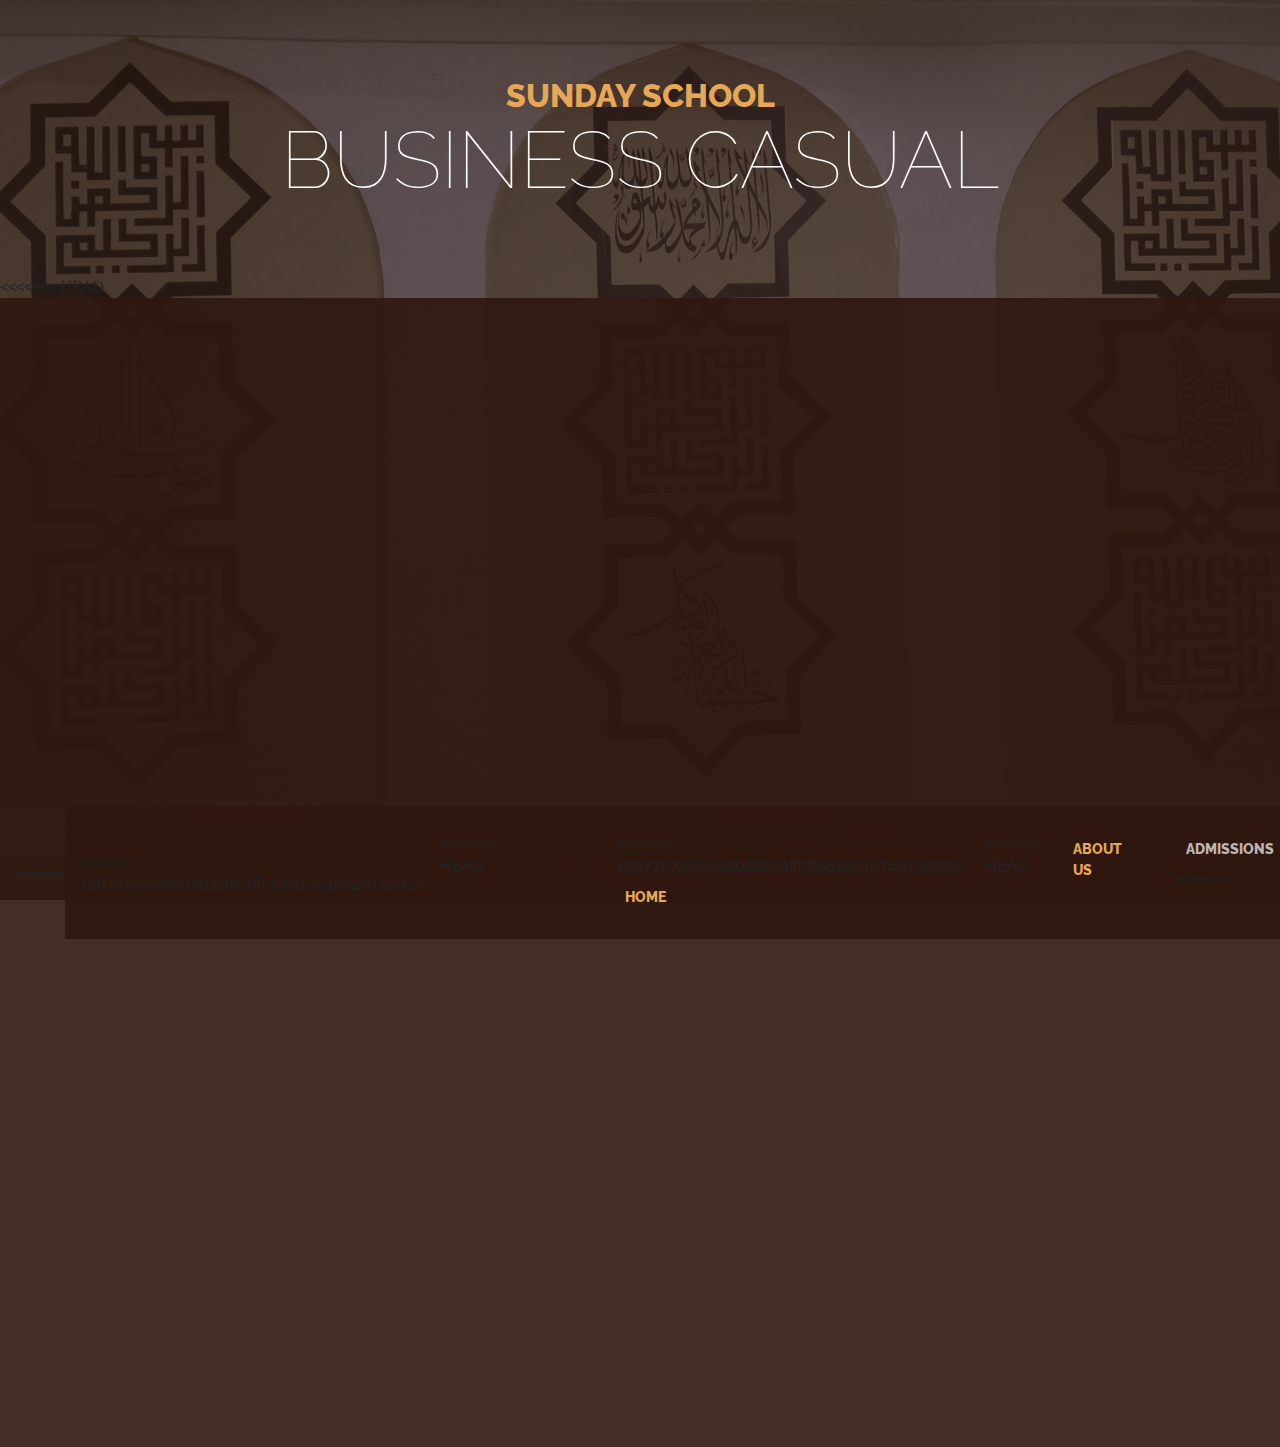
==== commit 556b6979: "added new content" ====
--- a/mysjis/about.html
+++ b/mysjis/about.html
@@ -8,7 +8,7 @@
     <meta name="description" content="">
     <meta name="author" content="">
 
-    <title>San Jose Islamic School</title>
+    <title>Business Casual - Start Bootstrap Theme</title>
 
     <!-- Bootstrap core CSS -->
     <link href="vendor/bootstrap/css/bootstrap.min.css" rel="stylesheet">
@@ -26,11 +26,16 @@
 
     <h1 class="site-heading text-center text-white d-none d-lg-block">
       <span class="site-heading-upper text-primary mb-3">Sunday School</span>
-      <span class="site-heading-lower">San Jose Islamic School</span>
+      <span class="site-heading-lower">Business Casual</span>
     </h1>
 
     <!-- Navigation -->
+<<<<<<< HEAD
    <nav class="navbar navbar-expand-lg navbar-dark py-lg-4" id="mainNav">
+=======
+   <!-- Navigation -->
+    <nav class="navbar navbar-expand-lg navbar-dark py-lg-4" id="mainNav">
+>>>>>>> 1cb7757a56002b22bcaff2f5911a54074613ddce
       <div class="container">
         <a class="navbar-brand text-uppercase text-expanded font-weight-bold d-lg-none" href="#">Start Bootstrap</a>
         <button class="navbar-toggler" type="button" data-toggle="collapse" data-target="#navbarResponsive" aria-controls="navbarResponsive" aria-expanded="false" aria-label="Toggle navigation">
@@ -38,17 +43,29 @@
         </button>
         <div class="collapse navbar-collapse" id="navbarResponsive">
           <ul class="navbar-nav mx-auto">
+<<<<<<< HEAD
             <li class="nav-item  px-lg-4">
+=======
+            <li class="nav-item active px-lg-4">
+>>>>>>> 1cb7757a56002b22bcaff2f5911a54074613ddce
               <a class="nav-link text-uppercase text-expanded" href="index.html">Home
                
               </a>
             </li>
+<<<<<<< HEAD
             <li class="nav-item active px-lg-4">
               <a class="nav-link text-uppercase text-expanded" href="about.html">About Us</a>
                <span class="sr-only">(current)</span>
             </li>
             <li class="nav-item px-lg-4">
               <a class="nav-link text-uppercase text-expanded" href="admissions.html">Admissions</a>
+=======
+            <li class="nav-item px-lg-4">
+              <a class="nav-link text-uppercase text-expanded" href="about.html">About Us</a>
+            </li>
+            <li class="nav-item px-lg-4">
+              <a class="nav-link text-uppercase text-expanded" href="products.html">Admissions</a>
+>>>>>>> 1cb7757a56002b22bcaff2f5911a54074613ddce
             </li>
             <li class="nav-item px-lg-4">
               <a class="nav-link text-uppercase text-expanded" href="store.html">Academics</a>
@@ -58,100 +75,92 @@
             </li>
             <li class="nav-item px-lg-4">
               <a class="nav-link text-uppercase text-expanded" href="store.html">Donate</a>
+<<<<<<< HEAD
             </li>
              <li class="nav-item px-lg-4">
               <a class="nav-link text-uppercase text-expanded" href="contact.html">Contact</a>
+=======
+>>>>>>> 1cb7757a56002b22bcaff2f5911a54074613ddce
             </li>
           </ul>
         </div>
       </div>
     </nav>
 
-    <section class="page-section about-heading">
+
+    <section class="page-section">
       <div class="container">
-      <!-- <img class="img-fluid rounded about-heading-img mb-3 mb-lg-0" src="img/school/student_wall.jpg" alt="">  -->
-        <div class="about-heading-content">
-          <div class="row">
-            <div class="col-xl-9 col-lg-10 mx-auto">
-              <div class="bg-faded rounded p-5">
-                <h2 class="section-heading mb-4">
-                  <span class="section-heading-upper">ABOUT </span>
-                 
-                </h2>
-                <p>Assalamu alaikum, praise be to Allah (swt).The San Jose Islamic School (SJIS) executive committee feels blessed by Allah Almighty to serve our community. We appreciate your trust and confidence in us. May Allah help us discharge this trust to the best of our abilities.
+        <div class="product-item">
+          <div class="product-item-title d-flex">
+            <div class="bg-faded p-5 d-flex ml-auto rounded">
+              <h2 class="section-heading mb-0">
+                <span class="section-heading-upper">About</span>
+                <span class="section-heading-lower">SAN JOSE ISLAMIC SCHOOL</span>
+              </h2>
+
+            </div>
+          </div>
+          <img class="product-item-img mx-auto d-flex rounded img-fluid mb-3 mb-sm-0" src="img/school/4.jpg" alt="">
+          <div class="product-item-description d-flex mr-auto">
+            <div class="bg-faded p-5 rounded">
+              <p class="mb-0">The San Jose Islamic School (SJIS) executive committee feels blessed by Allah Almighty to serve our community. We appreciate your trust and confidence in us. May Allah help us discharge this trust to the best of our abilities.<br>
+
 The joy seeing our children grow as Muslims in these modern times, is something that can never be described by words. Our success can only come from the mercy and blessings of Allah (swt). 
- <p class="mb-0">
-<em>"And my success in my task can only come from Allah. In Him I trust and unto Him, I turn." <br>(The Quran, 11:88).</em></p>
 
- 
-<p class="mb-0">
+<em>"And my success in my task can only come from Allah. In Him I trust and unto Him, I turn. (The Quran, 11:88)."</em><br>
 We encourage you to explore this website and find out about our classes and curriculum. You are welcome to visit the schoole between September and May, 10AM to 2PM.</p>
-                
-              </div>
             </div>
           </div>
         </div>
       </div>
     </section>
 
-
-        <section class="page-section about-heading">
+    <section class="page-section">
       <div class="container">
-        <!-- <img class="img-fluid rounded about-heading-img mb-3 mb-lg-0" src="img/school/student_wall.jpg" alt=""> -->
-        <div class="about-heading-content">
-          <div class="row">
-            <div class="col-xl-9 col-lg-10 mx-auto">
-              <div class="bg-faded rounded p-5">
-                <h2 class="section-heading mb-4">
-                  <span class="section-heading-upper">Our Philosophy </span>
-                  
-                </h2>
-                <p>SJIS strives for the preservation of our crucial religious and moral heritage for our future generations by establishing a Sunday School Program. Our mission is to impart Islamic education to the children and to enable them to grow as Muslims in this ever-changing society.</p>
-
-
-
- 
-<p class="mb-0">
+        <div class="product-item">
+          <div class="product-item-title d-flex">
+            <div class="bg-faded p-5 d-flex mr-auto rounded">
+              <h2 class="section-heading mb-0">
+                <span class="section-heading-upper">Our Philosophy</span>
+               
+              </h2>
+            </div>
+          </div>
+          <img class="product-item-img mx-auto d-flex rounded img-fluid mb-3 mb-sm-0" src="img/school/student_wall.jpg" alt="">
+          <div class="product-item-description d-flex ml-auto">
+            <div class="bg-faded p-5 rounded">
+              <p class="mb-0">SJIS strives for the preservation of our crucial religious and moral heritage for our future generations by establishing a Sunday School Program. Our mission is to impart Islamic education to the children and to enable them to grow as Muslims in this ever-changing society.
 With an outstanding teaching staff, SJIS has always been a step closer to our young children to meet this challenge. By the grace of Allah (swt), hundreds of our young children and youth have been educated from this school and are now are leading successful lives as Muslims.</p>
-                
-              </div>
             </div>
           </div>
         </div>
       </div>
     </section>
 
-
-     <section class="page-section about-heading">
+    <section class="page-section">
       <div class="container">
-        <!-- <img class="img-fluid rounded about-heading-img mb-3 mb-lg-0" src="img/school/student_wall.jpg" alt=""> -->
-        <div class="about-heading-content">
-          <div class="row">
-            <div class="col-xl-9 col-lg-10 mx-auto">
-              <div class="bg-faded rounded p-5">
-                <h2 class="section-heading mb-4">
-                  <span class="section-heading-upper">Our History </span>
-                  
-                </h2>
-                <p>San Jose Islamic School began in 1981 in the garage of a community member. Then it moved to a house, then to a rented building and finally to its present location at SBIA's downtown center on the third street. The original name <em>South Bay Area Islamic School</em> was changed to <em>San Jose Islamic School</em> in 2015. The school has been striving for Islamic education of the young generation of Muslims in the South Bay.
- </p>
-
-
- 
-<p class="mb-0">
-With an outstanding teaching staff, SJIS has always been a step closer to our young children to meet this challenge. By the grace of Allah (swt), hundreds of our young children and youth have been educated from this school and are now are leading successful lives as Muslims.</p>
-                
-              </div>
+        <div class="product-item">
+          <div class="product-item-title d-flex">
+            <div class="bg-faded p-5 d-flex ml-auto rounded">
+              <h2 class="section-heading mb-0">
+                <span class="section-heading-upper">Our History</span>
+                <span class="section-heading-lower">Humble Begining</span>
+              </h2>
+            </div>
+          </div>
+          <img class="product-item-img mx-auto d-flex rounded img-fluid mb-3 mb-sm-0" src="img/school/1.jpg" alt="">
+          <div class="product-item-description d-flex mr-auto">
+            <div class="bg-faded p-5 rounded">
+              <p class="mb-0">San Jose Islamic School began in 1981 in the garage of a community member. Then it moved to a house, then to a rented building and finally to its present location at SBIA's downtown center on the third street. The original name South Bay Area Islamic School was changed to San Jose Islamic School in 2015. The school has been striving for Islamic education of the young generation of Muslims in the South Bay.</p>
             </div>
           </div>
         </div>
       </div>
     </section>
 
-
     <footer class="footer text-faded text-center py-5">
       <div class="container">
-        <p class="m-0 small">Copyright &copy; SJIS 2018</p>
+        <p class="m-0 small">Copyright &copy; Your Website 2017</p>
       </div>
     </footer>
 
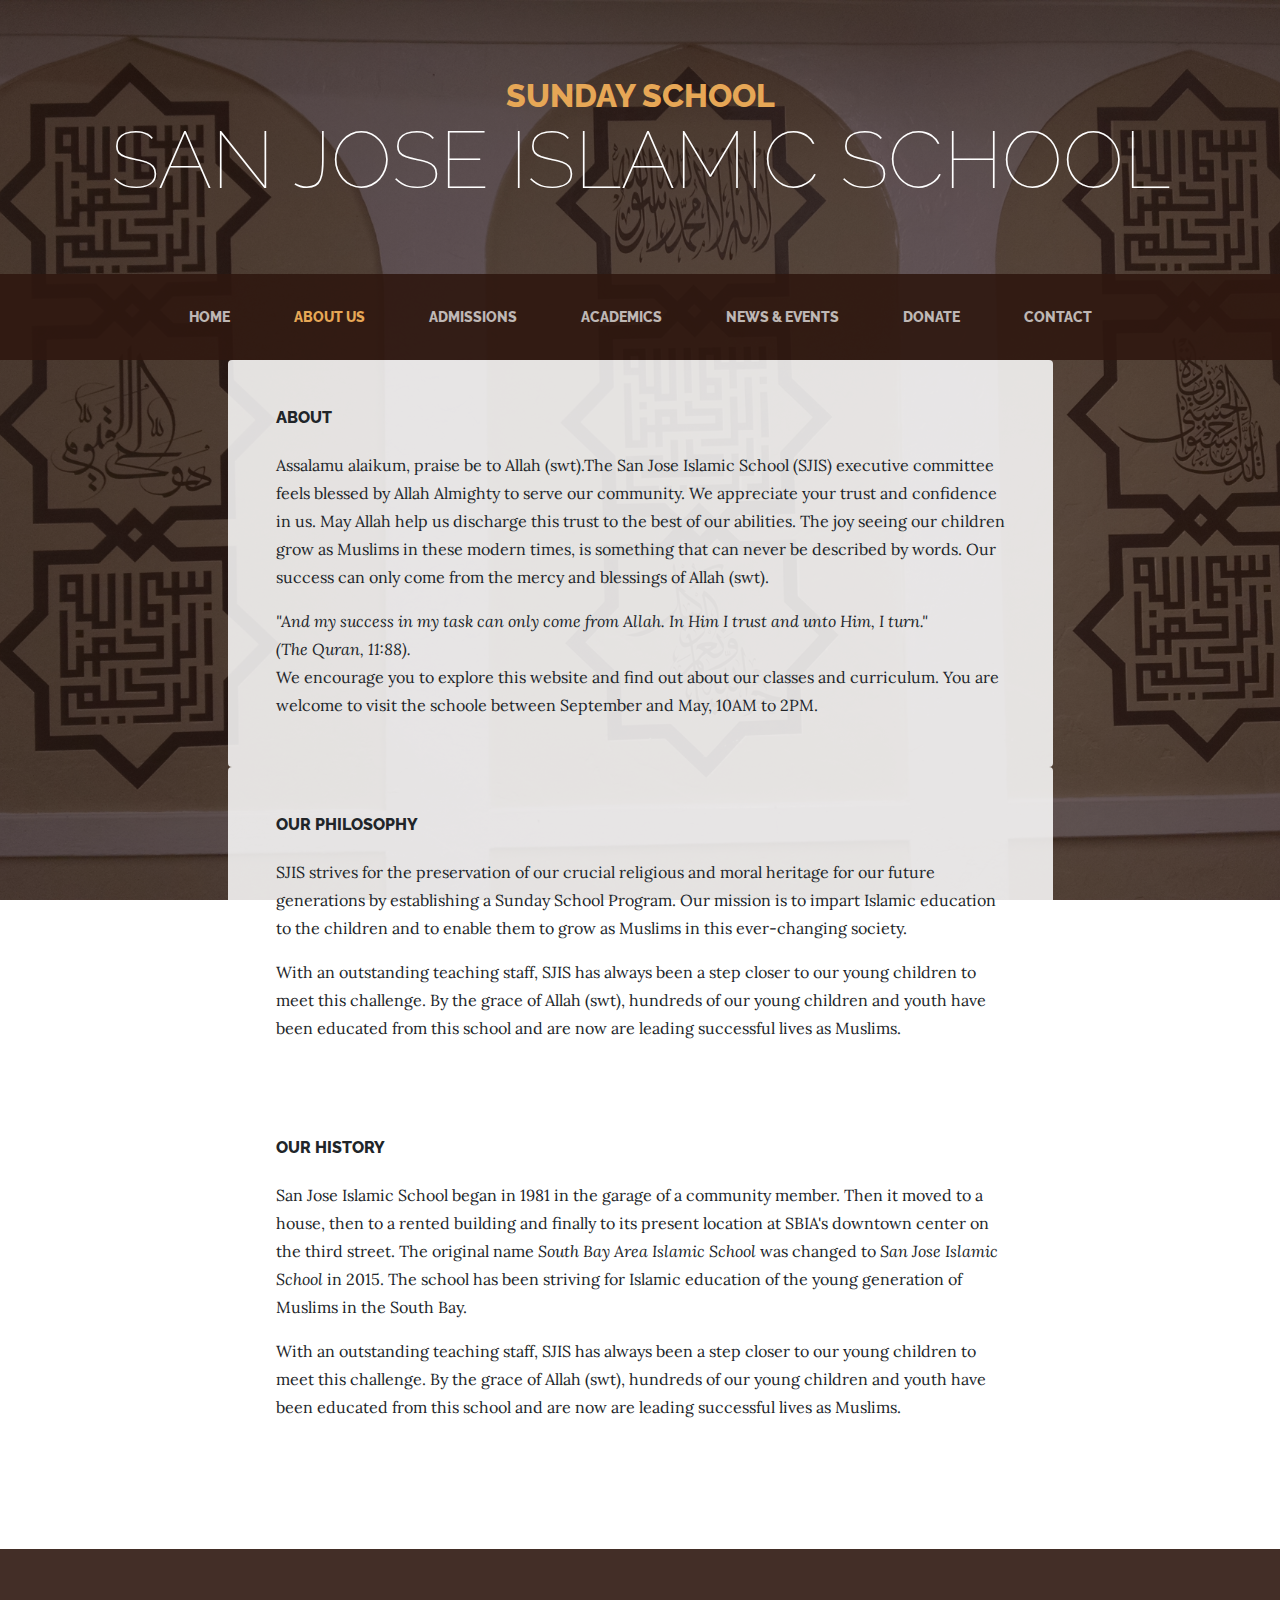
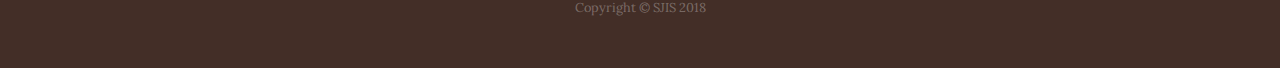
==== commit 101f6067: "added new content" ====
--- a/mysjis/about.html
+++ b/mysjis/about.html
@@ -8,7 +8,7 @@
     <meta name="description" content="">
     <meta name="author" content="">
 
-    <title>Business Casual - Start Bootstrap Theme</title>
+    <title>San Jose Islamic School</title>
 
     <!-- Bootstrap core CSS -->
     <link href="vendor/bootstrap/css/bootstrap.min.css" rel="stylesheet">
@@ -26,16 +26,11 @@
 
     <h1 class="site-heading text-center text-white d-none d-lg-block">
       <span class="site-heading-upper text-primary mb-3">Sunday School</span>
-      <span class="site-heading-lower">Business Casual</span>
+      <span class="site-heading-lower">San Jose Islamic School</span>
     </h1>
 
     <!-- Navigation -->
-<<<<<<< HEAD
    <nav class="navbar navbar-expand-lg navbar-dark py-lg-4" id="mainNav">
-=======
-   <!-- Navigation -->
-    <nav class="navbar navbar-expand-lg navbar-dark py-lg-4" id="mainNav">
->>>>>>> 1cb7757a56002b22bcaff2f5911a54074613ddce
       <div class="container">
         <a class="navbar-brand text-uppercase text-expanded font-weight-bold d-lg-none" href="#">Start Bootstrap</a>
         <button class="navbar-toggler" type="button" data-toggle="collapse" data-target="#navbarResponsive" aria-controls="navbarResponsive" aria-expanded="false" aria-label="Toggle navigation">
@@ -43,29 +38,17 @@
         </button>
         <div class="collapse navbar-collapse" id="navbarResponsive">
           <ul class="navbar-nav mx-auto">
-<<<<<<< HEAD
             <li class="nav-item  px-lg-4">
-=======
-            <li class="nav-item active px-lg-4">
->>>>>>> 1cb7757a56002b22bcaff2f5911a54074613ddce
               <a class="nav-link text-uppercase text-expanded" href="index.html">Home
                
               </a>
             </li>
-<<<<<<< HEAD
             <li class="nav-item active px-lg-4">
               <a class="nav-link text-uppercase text-expanded" href="about.html">About Us</a>
                <span class="sr-only">(current)</span>
             </li>
             <li class="nav-item px-lg-4">
               <a class="nav-link text-uppercase text-expanded" href="admissions.html">Admissions</a>
-=======
-            <li class="nav-item px-lg-4">
-              <a class="nav-link text-uppercase text-expanded" href="about.html">About Us</a>
-            </li>
-            <li class="nav-item px-lg-4">
-              <a class="nav-link text-uppercase text-expanded" href="products.html">Admissions</a>
->>>>>>> 1cb7757a56002b22bcaff2f5911a54074613ddce
             </li>
             <li class="nav-item px-lg-4">
               <a class="nav-link text-uppercase text-expanded" href="store.html">Academics</a>
@@ -75,92 +58,100 @@
             </li>
             <li class="nav-item px-lg-4">
               <a class="nav-link text-uppercase text-expanded" href="store.html">Donate</a>
-<<<<<<< HEAD
             </li>
              <li class="nav-item px-lg-4">
               <a class="nav-link text-uppercase text-expanded" href="contact.html">Contact</a>
-=======
->>>>>>> 1cb7757a56002b22bcaff2f5911a54074613ddce
             </li>
           </ul>
         </div>
       </div>
     </nav>
 
+    <section class="page-section about-heading">
+      <div class="container">
+      <!-- <img class="img-fluid rounded about-heading-img mb-3 mb-lg-0" src="img/school/student_wall.jpg" alt="">  -->
+        <div class="about-heading-content">
+          <div class="row">
+            <div class="col-xl-9 col-lg-10 mx-auto">
+              <div class="bg-faded rounded p-5">
+                <h2 class="section-heading mb-4">
+                  <span class="section-heading-upper">ABOUT </span>
+                 
+                </h2>
+                <p>Assalamu alaikum, praise be to Allah (swt).The San Jose Islamic School (SJIS) executive committee feels blessed by Allah Almighty to serve our community. We appreciate your trust and confidence in us. May Allah help us discharge this trust to the best of our abilities.
+The joy seeing our children grow as Muslims in these modern times, is something that can never be described by words. Our success can only come from the mercy and blessings of Allah (swt). 
+ <p class="mb-0">
+<em>"And my success in my task can only come from Allah. In Him I trust and unto Him, I turn." <br>(The Quran, 11:88).</em></p>
 
-    <section class="page-section">
-      <div class="container">
-        <div class="product-item">
-          <div class="product-item-title d-flex">
-            <div class="bg-faded p-5 d-flex ml-auto rounded">
-              <h2 class="section-heading mb-0">
-                <span class="section-heading-upper">About</span>
-                <span class="section-heading-lower">SAN JOSE ISLAMIC SCHOOL</span>
-              </h2>
-
-            </div>
-          </div>
-          <img class="product-item-img mx-auto d-flex rounded img-fluid mb-3 mb-sm-0" src="img/school/4.jpg" alt="">
-          <div class="product-item-description d-flex mr-auto">
-            <div class="bg-faded p-5 rounded">
-              <p class="mb-0">The San Jose Islamic School (SJIS) executive committee feels blessed by Allah Almighty to serve our community. We appreciate your trust and confidence in us. May Allah help us discharge this trust to the best of our abilities.<br>
-
-The joy seeing our children grow as Muslims in these modern times, is something that can never be described by words. Our success can only come from the mercy and blessings of Allah (swt). 
-
-<em>"And my success in my task can only come from Allah. In Him I trust and unto Him, I turn. (The Quran, 11:88)."</em><br>
+ 
+<p class="mb-0">
 We encourage you to explore this website and find out about our classes and curriculum. You are welcome to visit the schoole between September and May, 10AM to 2PM.</p>
+                
+              </div>
             </div>
           </div>
         </div>
       </div>
     </section>
 
-    <section class="page-section">
+
+        <section class="page-section about-heading">
       <div class="container">
-        <div class="product-item">
-          <div class="product-item-title d-flex">
-            <div class="bg-faded p-5 d-flex mr-auto rounded">
-              <h2 class="section-heading mb-0">
-                <span class="section-heading-upper">Our Philosophy</span>
-               
-              </h2>
-            </div>
-          </div>
-          <img class="product-item-img mx-auto d-flex rounded img-fluid mb-3 mb-sm-0" src="img/school/student_wall.jpg" alt="">
-          <div class="product-item-description d-flex ml-auto">
-            <div class="bg-faded p-5 rounded">
-              <p class="mb-0">SJIS strives for the preservation of our crucial religious and moral heritage for our future generations by establishing a Sunday School Program. Our mission is to impart Islamic education to the children and to enable them to grow as Muslims in this ever-changing society.
+        <!-- <img class="img-fluid rounded about-heading-img mb-3 mb-lg-0" src="img/school/student_wall.jpg" alt=""> -->
+        <div class="about-heading-content">
+          <div class="row">
+            <div class="col-xl-9 col-lg-10 mx-auto">
+              <div class="bg-faded rounded p-5">
+                <h2 class="section-heading mb-4">
+                  <span class="section-heading-upper">Our Philosophy </span>
+                  
+                </h2>
+                <p>SJIS strives for the preservation of our crucial religious and moral heritage for our future generations by establishing a Sunday School Program. Our mission is to impart Islamic education to the children and to enable them to grow as Muslims in this ever-changing society.</p>
+
+
+
+ 
+<p class="mb-0">
 With an outstanding teaching staff, SJIS has always been a step closer to our young children to meet this challenge. By the grace of Allah (swt), hundreds of our young children and youth have been educated from this school and are now are leading successful lives as Muslims.</p>
+                
+              </div>
             </div>
           </div>
         </div>
       </div>
     </section>
 
-    <section class="page-section">
+
+     <section class="page-section about-heading">
       <div class="container">
-        <div class="product-item">
-          <div class="product-item-title d-flex">
-            <div class="bg-faded p-5 d-flex ml-auto rounded">
-              <h2 class="section-heading mb-0">
-                <span class="section-heading-upper">Our History</span>
-                <span class="section-heading-lower">Humble Begining</span>
-              </h2>
-            </div>
-          </div>
-          <img class="product-item-img mx-auto d-flex rounded img-fluid mb-3 mb-sm-0" src="img/school/1.jpg" alt="">
-          <div class="product-item-description d-flex mr-auto">
-            <div class="bg-faded p-5 rounded">
-              <p class="mb-0">San Jose Islamic School began in 1981 in the garage of a community member. Then it moved to a house, then to a rented building and finally to its present location at SBIA's downtown center on the third street. The original name South Bay Area Islamic School was changed to San Jose Islamic School in 2015. The school has been striving for Islamic education of the young generation of Muslims in the South Bay.</p>
+        <!-- <img class="img-fluid rounded about-heading-img mb-3 mb-lg-0" src="img/school/student_wall.jpg" alt=""> -->
+        <div class="about-heading-content">
+          <div class="row">
+            <div class="col-xl-9 col-lg-10 mx-auto">
+              <div class="bg-faded rounded p-5">
+                <h2 class="section-heading mb-4">
+                  <span class="section-heading-upper">Our History </span>
+                  
+                </h2>
+                <p>San Jose Islamic School began in 1981 in the garage of a community member. Then it moved to a house, then to a rented building and finally to its present location at SBIA's downtown center on the third street. The original name <em>South Bay Area Islamic School</em> was changed to <em>San Jose Islamic School</em> in 2015. The school has been striving for Islamic education of the young generation of Muslims in the South Bay.
+ </p>
+
+
+ 
+<p class="mb-0">
+With an outstanding teaching staff, SJIS has always been a step closer to our young children to meet this challenge. By the grace of Allah (swt), hundreds of our young children and youth have been educated from this school and are now are leading successful lives as Muslims.</p>
+                
+              </div>
             </div>
           </div>
         </div>
       </div>
     </section>
 
+
     <footer class="footer text-faded text-center py-5">
       <div class="container">
-        <p class="m-0 small">Copyright &copy; Your Website 2017</p>
+        <p class="m-0 small">Copyright &copy; SJIS 2018</p>
       </div>
     </footer>
 
